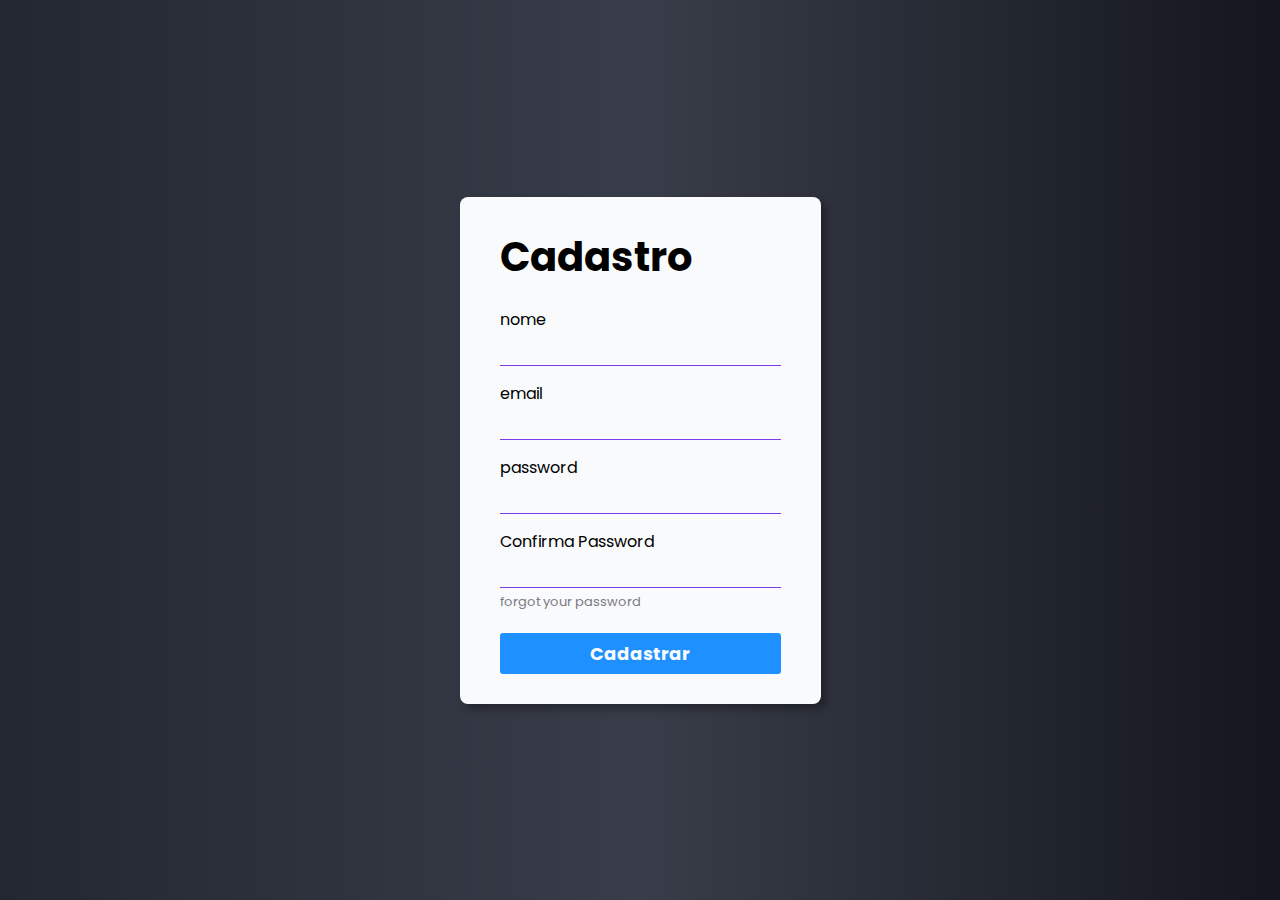
==== cadastrar.html @ 58563b22 "Formulario Cadastro -  local Storage" ====
<!DOCTYPE html>
<html lang="pt-br">
<head>
    <meta charset="UTF-8">
    <meta name="viewport" content="width=device-width, initial-scale=1.0">
    <link rel="stylesheet" href="https://cdnjs.cloudflare.com/ajax/libs/font-awesome/6.5.1/css/all.min.css" integrity="sha512-DTOQO9RWCH3ppGqcWaEA1BIZOC6xxalwEsw9c2QQeAIftl+Vegovlnee1c9QX4TctnWMn13TZye+giMm8e2LwA==" crossorigin="anonymous" referrerpolicy="no-referrer" />
    <link rel="stylesheet" href="assets/css/style-login.css">
    <title>login dark light mode</title>
</head>
<body>
    <main id="container">
        <form action="" id="login_form">
            <div id="form_header">
                <h1>Cadastro</h1>
                <i class="fa-solid fa-moon" id="mode_icon"></i>
            </div>
            <div id="inputs">
                <div id="input-box">
                    <label id="nome" for="name">nome
                        <div class="input-field">
                            <i class="fa-solid fa-user"></i>
                            <input type="text" id="name" name="name" required>
                        </div>
                    </label>
                </div>

                <div id="input-box">
                    <label id="labelEmail" for="email">email
                        <div class="input-field">
                            <i class="fa-solid fa-envelope"></i>
                            <input type="email" id="email" name="email" required>
                        </div>
                    </label>
                </div>

                <div id="input-box">
                    <label id="labelPassword" for="password">password
                        <div class="input-field">
                            <i class="fa-solid fa-key"></i>
                            <input type="password" id="password" name="password" required>
                        </div>
                    </label>
                    
                </div>

                <div id="input-box">
                    <label id="labelConfirmaSenha" for="password">Confirma Password
                        <div class="input-field">
                            <i class="fa-solid fa-key"></i>
                            <input type="password" id="confirmaSenha" name="password" required>
                        </div>
                    </label>
                    
                    <div id="forgot_password"><a href="">forgot your password</a></div>
                </div>
            </div>
            <button onclick="cadastrar()" id="login_button">Cadastrar</button>
            
        </form>
    </main>
    <script type="text/javascript" src="assets/js/sccript-login.js"></script>
</body>
</html>
---- assets/css/style-login.css ----
@import url(https://fonts.googleapis.com/css?family=Poppins:100,100italic,200,200italic,300,300italic,regular,italic,500,500italic,600,600italic,700,700italic,800,800italic,900,900italic);
:root{
    --color-light-50:#f8fafc;
    --color-dark-50: #797984;
    --color-dark-100: #312d37;
    --color-dark-900: #000;

    --color-purp-50: #7c3aed;
    --color-purp-100:#a855f7;
    --color-purp-200:#bf46ef;

    --color-azul-50:#1e90ff;

    --color-fundo-50: #232732;
    --color-fundo-100: #393d49;
    --color-fundo-200:#13161c;

    --color-gradient: linear-gradient(90deg, var(--color-fundo-50),var(--color-fundo-100),var(--color-fundo-200))   
}
*{
    font-family: 'Poppins', sans-serif;
    margin: 0;
    padding: 0;
    box-sizing: border-box;
}
#container{
    height: 100vh;
    width: 100%;
    background: var(--color-gradient);

    display: flex;
    align-items: center;
    justify-content: center;
}
#login_form{
    background-color: var(--color-light-50);
    display: flex;
    flex-direction: column;
    gap: 20px;
    padding: 30px 40px;
    border-radius: 8px;

    box-shadow: 5px 5px 8px rgba(0, 0, 0, 0.335);
    height: fit-content;

    
    animation: dark-to-light 0.3s ease-in-out;
}
#form_header{
    display: flex;
    align-items: center;
    justify-content: space-between;
}
#form_header h1{
    font-size: 40px;
    position: relative;
}

#mode_icon{
    cursor: pointer;
    font-size: 20px;
}
#social_media{
    display: flex;
    justify-content: space-around;
}
#social_media img:hover{
    transform: scale(1.2);
}
#inputs{
    display: flex;
    flex-direction: column;
    align-items: center;
    justify-content: center;
    gap: 15px;
}
.input_box label{
    font-size: 14px;
    color: var(--color-dark-50);
}
.input-field{
    display: flex;
    align-items: center;
    gap: 15px;
    padding: 3px;
    cursor: text;
    border-bottom: 1px solid var(--color-purp-50);
}
.input-field i{
    font-size: 18px;
    color: var(--color-dark-900);

}
.input-field input{
    border: none;
    background-color: transparent;
    width: 260px;
    font-size: 18px;
}
.input-field input:focus{
    outline: none;
}
#forgot_password a{
    text-decoration: none;
    font-size: 13px;
    color: var(--color-dark-50);
}
#forgot_password a:hover{
    color: var(--color-purp-50);
}
#login_button{
    border: none;
    background: var(--color-azul-50);
    color: var(--color-light-50);
    padding: 7px;
    font-size: 18px;
    border-radius: 3px;
    font-weight: bold;
    cursor: pointer;
}
#login_button:hover{
    transform: scale(1.05);
}
/*mudando fundo para escuro*/
.dark#login_form{
    color: var(--color-light-50);
    background-color: var(--color-dark-100);
    
    animation: light-to-dark 0.3s ease-in-out;
}
.dark#login_form .input-field input,
.dark#login_form .input-field i{
    color: var(--color-light-50);
}

@keyframes dark-to-light {
    0%{
        background-color: var(--color-dark-100);
    }
    100%{
        background-color: var(--color-light-50);
    }
}

@keyframes light-to-dark {
    0%{
        background-color: var(--color-light-50);
    }
    100%{
        background-color: var(--color-dark-100);
    }
}
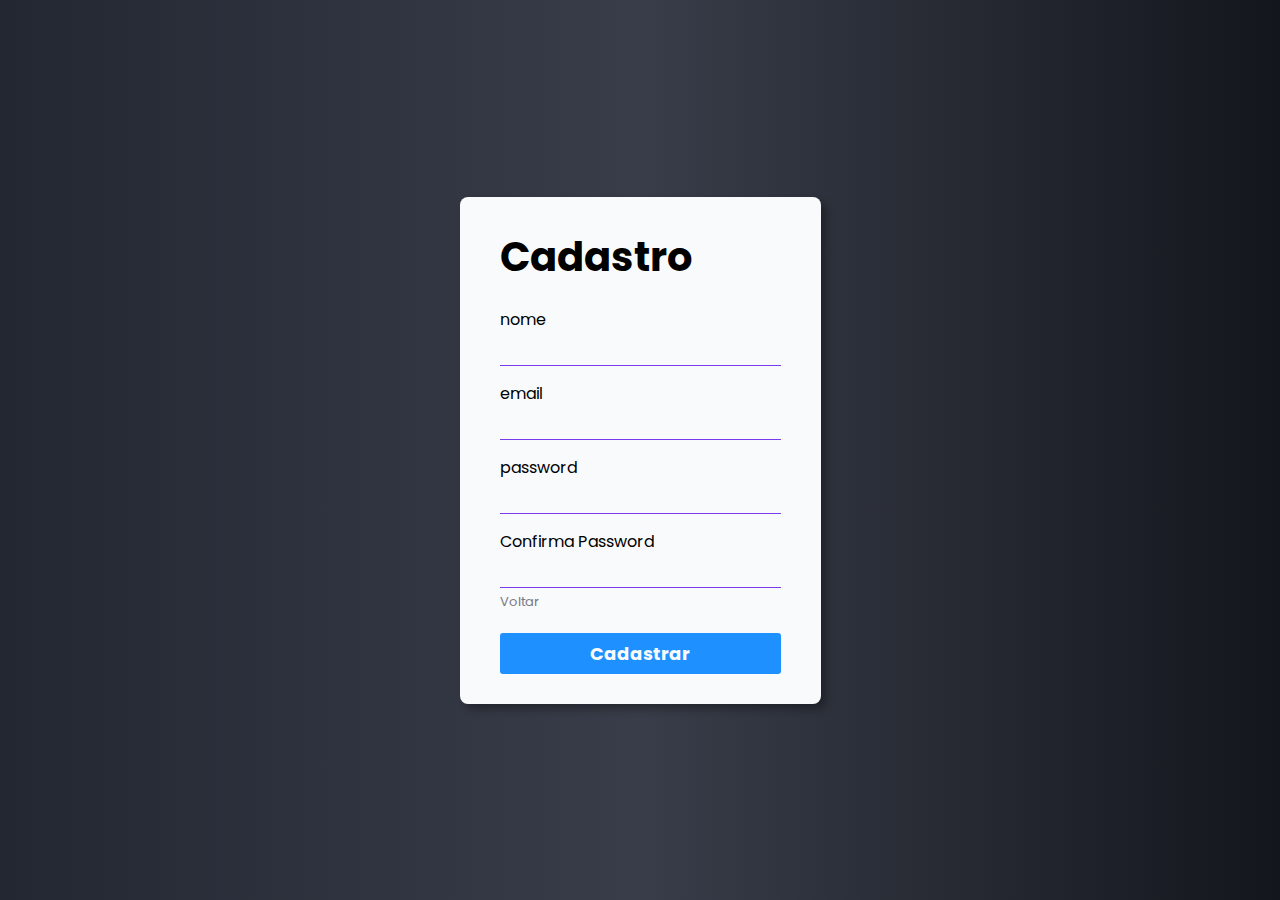
==== commit a3282fd5: "login e senha com autenticacao local storage" ====
--- a/cadastrar.html
+++ b/cadastrar.html
@@ -51,7 +51,7 @@
                         </div>
                     </label>
                     
-                    <div id="forgot_password"><a href="">forgot your password</a></div>
+                    <div id="forgot_password"><a href="login.html">Voltar</a></div>
                 </div>
             </div>
             <button onclick="cadastrar()" id="login_button">Cadastrar</button>
